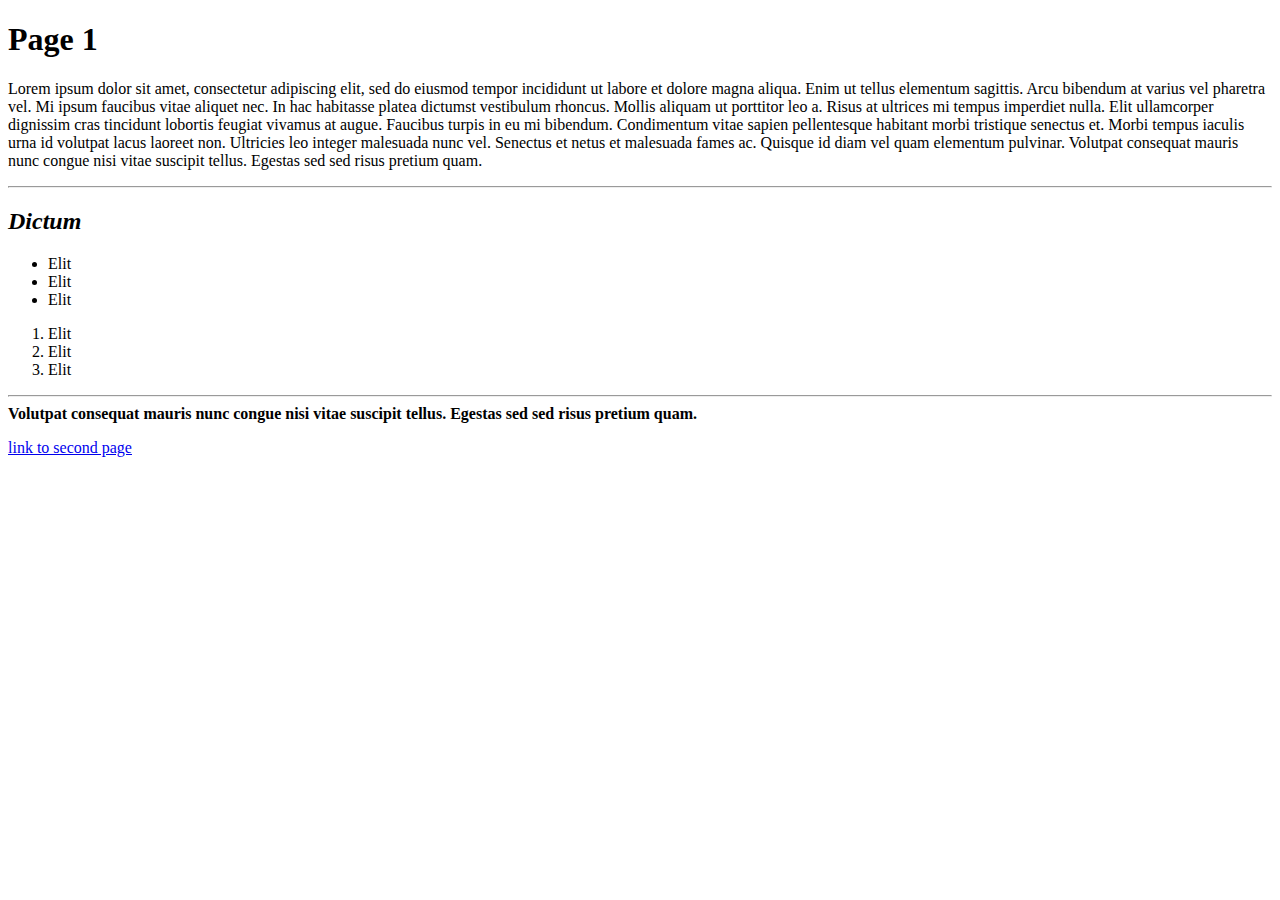
==== index.html @ 2503c896 "Home Work1" ====
<!DOCTYPE html>
<html lang="en">
<head>
    <meta charset="UTF-8">
    <title>Lesson1</title>
</head>
<body>
    <h1>Page 1</h1>
    <p>Lorem ipsum dolor sit amet, consectetur adipiscing elit, sed do eiusmod tempor incididunt ut labore et dolore magna aliqua. Enim ut tellus elementum sagittis. Arcu bibendum at varius vel pharetra vel. Mi ipsum faucibus vitae aliquet nec. In hac habitasse platea dictumst vestibulum rhoncus. Mollis aliquam ut porttitor leo a. Risus at ultrices mi tempus imperdiet nulla. Elit ullamcorper dignissim cras tincidunt lobortis feugiat vivamus at augue. Faucibus turpis in eu mi bibendum. Condimentum vitae sapien pellentesque habitant morbi tristique senectus et. Morbi tempus iaculis urna id volutpat lacus laoreet non. Ultricies leo integer malesuada nunc vel. Senectus et netus et malesuada fames ac. Quisque id diam vel quam elementum pulvinar. Volutpat consequat mauris nunc congue nisi vitae suscipit tellus. Egestas sed sed risus pretium quam.<hr></p>
    <h2><em>Dictum</em></h2>
    <ul>
        <li>Elit</li>
        <li>Elit</li>
        <li>Elit</li>
    </ul>
    <ol>
        <li>Elit</li>
        <li>Elit</li>
        <li>Elit</li>
    </ol>
    <p><strong><hr> Volutpat consequat mauris nunc congue nisi vitae suscipit tellus. Egestas sed sed risus pretium quam.</strong></p>
    <div>
        <a href="#">link to second page</a>
    </div>
</body>
</html>
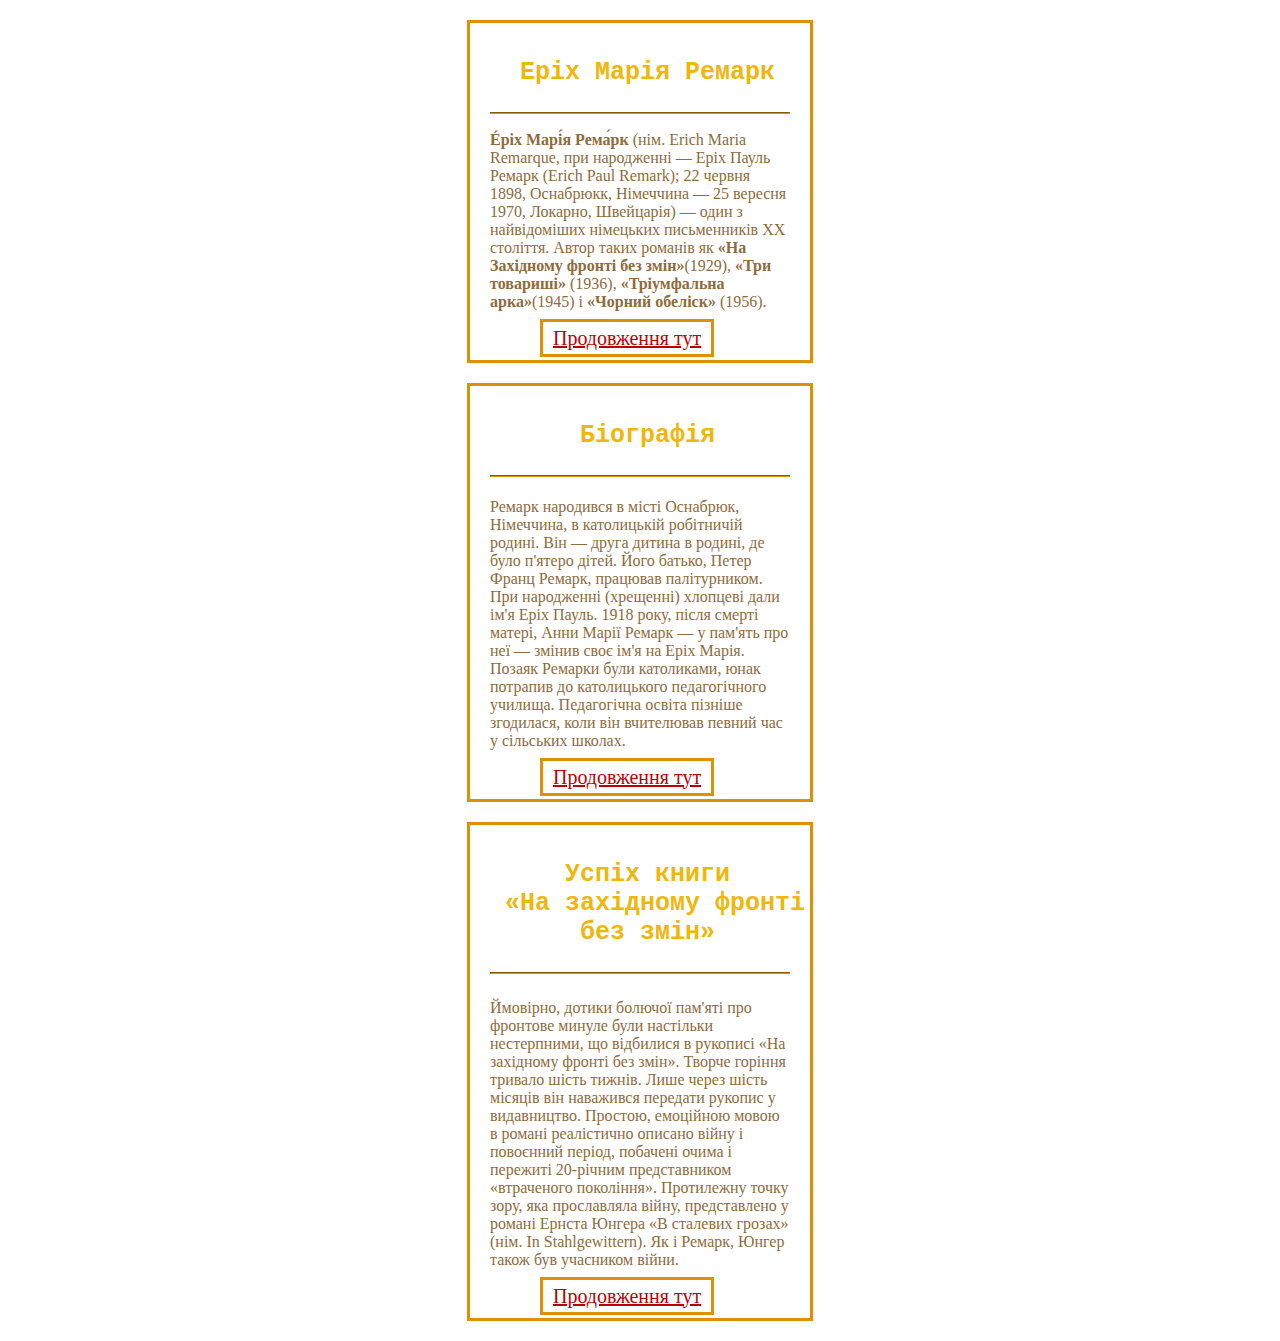
==== commit 4f4a8c77: "lesson2" ====
--- a/index.html
+++ b/index.html
@@ -1,26 +1,31 @@
-<!DOCTYPE html>
-<html lang="en">
-<head>
-    <meta charset="UTF-8">
-    <title>Lesson1</title>
-</head>
-<body>
-    <h1>Page 1</h1>
-    <p>Lorem ipsum dolor sit amet, consectetur adipiscing elit, sed do eiusmod tempor incididunt ut labore et dolore magna aliqua. Enim ut tellus elementum sagittis. Arcu bibendum at varius vel pharetra vel. Mi ipsum faucibus vitae aliquet nec. In hac habitasse platea dictumst vestibulum rhoncus. Mollis aliquam ut porttitor leo a. Risus at ultrices mi tempus imperdiet nulla. Elit ullamcorper dignissim cras tincidunt lobortis feugiat vivamus at augue. Faucibus turpis in eu mi bibendum. Condimentum vitae sapien pellentesque habitant morbi tristique senectus et. Morbi tempus iaculis urna id volutpat lacus laoreet non. Ultricies leo integer malesuada nunc vel. Senectus et netus et malesuada fames ac. Quisque id diam vel quam elementum pulvinar. Volutpat consequat mauris nunc congue nisi vitae suscipit tellus. Egestas sed sed risus pretium quam.<hr></p>
-    <h2><em>Dictum</em></h2>
-    <ul>
-        <li>Elit</li>
-        <li>Elit</li>
-        <li>Elit</li>
-    </ul>
-    <ol>
-        <li>Elit</li>
-        <li>Elit</li>
-        <li>Elit</li>
-    </ol>
-    <p><strong><hr> Volutpat consequat mauris nunc congue nisi vitae suscipit tellus. Egestas sed sed risus pretium quam.</strong></p>
-    <div>
-        <a href="#">link to second page</a>
-    </div>
-</body>
-</html>+<!DOCTYPE html>
+<html lang="en">
+<head>
+ <meta charset="UTF-8">
+ <meta http-equiv="X-UA-Compatible" content="IE=edge">
+<meta name="viewport" content="width=device-width, initial-scaler=1.0">
+ <link rel="stylesheet"href="style.css"></link>
+ <title>Lesson2</title>
+</head>
+<body>
+
+<div class="first-block">
+<h1><pre>  Еріх Марія Ремарк</pre><hr style="border-color: rgb(222, 145, 4);"></h1>
+<p><strong>Épix Марі́я Рема́рк</strong> (нім. Erich Maria Remarque, при народженні — Еріх Пауль Ремарк (Erich Paul Remark); 22 червня 1898, Оснабрюкк, Німеччина — 25 вересня 1970, Локарно, Швейцарія) — один з найвідоміших німецьких письменників XX століття. Автор таких романів як <strong>«На Західному фронті без змін»</strong>(1929), <strong>«Три товариші»</strong> (1936), <strong>«Тріумфальна арка»</strong>(1945) і <strong>«Чорний обеліск»</strong> (1956).</p>
+<a href="https://uk.wikipedia.org/wiki/Еріх_Марія_Ремарк">Продовження тут</a>
+</div>
+
+<div class="second-block">
+ <h2><pre>      Біографія</pre><hr style="border-color: rgb(222, 145, 4);"></h2>
+ <p>Ремарк народився в місті Оснабрюк, Німеччина, в католицькій робітничій родині. Він — друга дитина в родині, де було п'ятеро дітей. Його батько, Петер Франц Ремарк, працював палітурником. При народженні (хрещенні) хлопцеві дали ім'я Еріх Пауль. 1918 року, після смерті матері, Анни Марії Ремарк — у пам'ять про неї — змінив своє ім'я на Еріх Марія. Позаяк Ремарки були католиками, юнак потрапив до католицького педагогічного училища. Педагогічна освіта пізніше згодилася, коли він вчителював певний час у сільських школах.</p>
+ <a href="https://uk.wikipedia.org/wiki/Еріх_Марія_Ремарк#Біографія">Продовження тут</a> 
+</div>
+<div class="third-block">
+ <h3><pre>     Успіх книги 
+ «На західному фронті 
+      без змін»</pre><hr style="border-color: rgb(222, 145, 4);"></h3>
+<p>Ймовірно, дотики болючої пам'яті про фронтове минуле були настільки нестерпними, що відбилися в рукописі «На західному фронті без змін». Творче горіння тривало шість тижнів. Лише через шість місяців він наважився передати рукопис у видавництво. Простою, емоційною мовою в романі реалістично описано війну і повоєнний період, побачені очима і пережиті 20-річним представником «втраченого покоління». Протилежну точку зору, яка прославляла війну, представлено у романі Ернста Юнгера «В сталевих грозах» (нім. In Stahlgewittern). Як і Ремарк, Юнгер також був учасником війни.</p>
+<a href="https://uk.wikipedia.org/wiki/Еріх_Марія_Ремарк#Успіх_книги_«На_західному_фронті_без_змін»">Продовження тут</a>
+</div>
+</body>
+</html>
--- a/style.css
+++ b/style.css
@@ -0,0 +1,51 @@
+.first-block{
+    width:300px;
+    margin:20px auto;
+    padding:10px 20px;
+    border:3px solid rgb(222, 145, 4) ;
+} 
+.second-block{
+    width:300px;
+    margin:20px auto;
+    padding: 10px 20px;
+    border:3px solid rgb(222, 145, 4);
+}
+    
+.third-block{
+    width: 300px;
+    margin: 20px auto;
+    padding: 10px 20px;
+    border:3px solid rgb(222, 145, 4) ;
+}
+    /* link */
+a[href="https://uk.wikipedia.org/wiki/Еріх_Марія_Ремарк"]{
+    margin:80px 50px;
+    padding:5px 10px;
+    border: 3px solid rgb(222, 145, 4);
+    font-size: 20px;
+    color: rgb(187, 1, 1);
+}
+a[href="https://uk.wikipedia.org/wiki/Еріх_Марія_Ремарк#Біографія"]{
+    margin: 80px 50px;
+    padding: 5px 10px;
+    border: 3px solid rgb(222, 145, 4);
+    font-size: 20px;
+    color: rgb(187, 1, 1);
+}
+a[href="https://uk.wikipedia.org/wiki/Еріх_Марія_Ремарк#Успіх_книги_«На_західному_фронті_без_змін»"]{
+    margin:80px 50px;
+    padding:5px 10px;
+    border: 3px solid rgb(222, 145, 4);
+    font-size: 20px;
+    color: rgb(187, 1, 1);
+}
+  /* header */
+h1,h2,h3{
+    color: rgb(239, 182, 12);
+    font-size: 25px;
+}
+p{
+    font-size: medium;
+    color: rgb(144, 107, 59); 
+}
+    